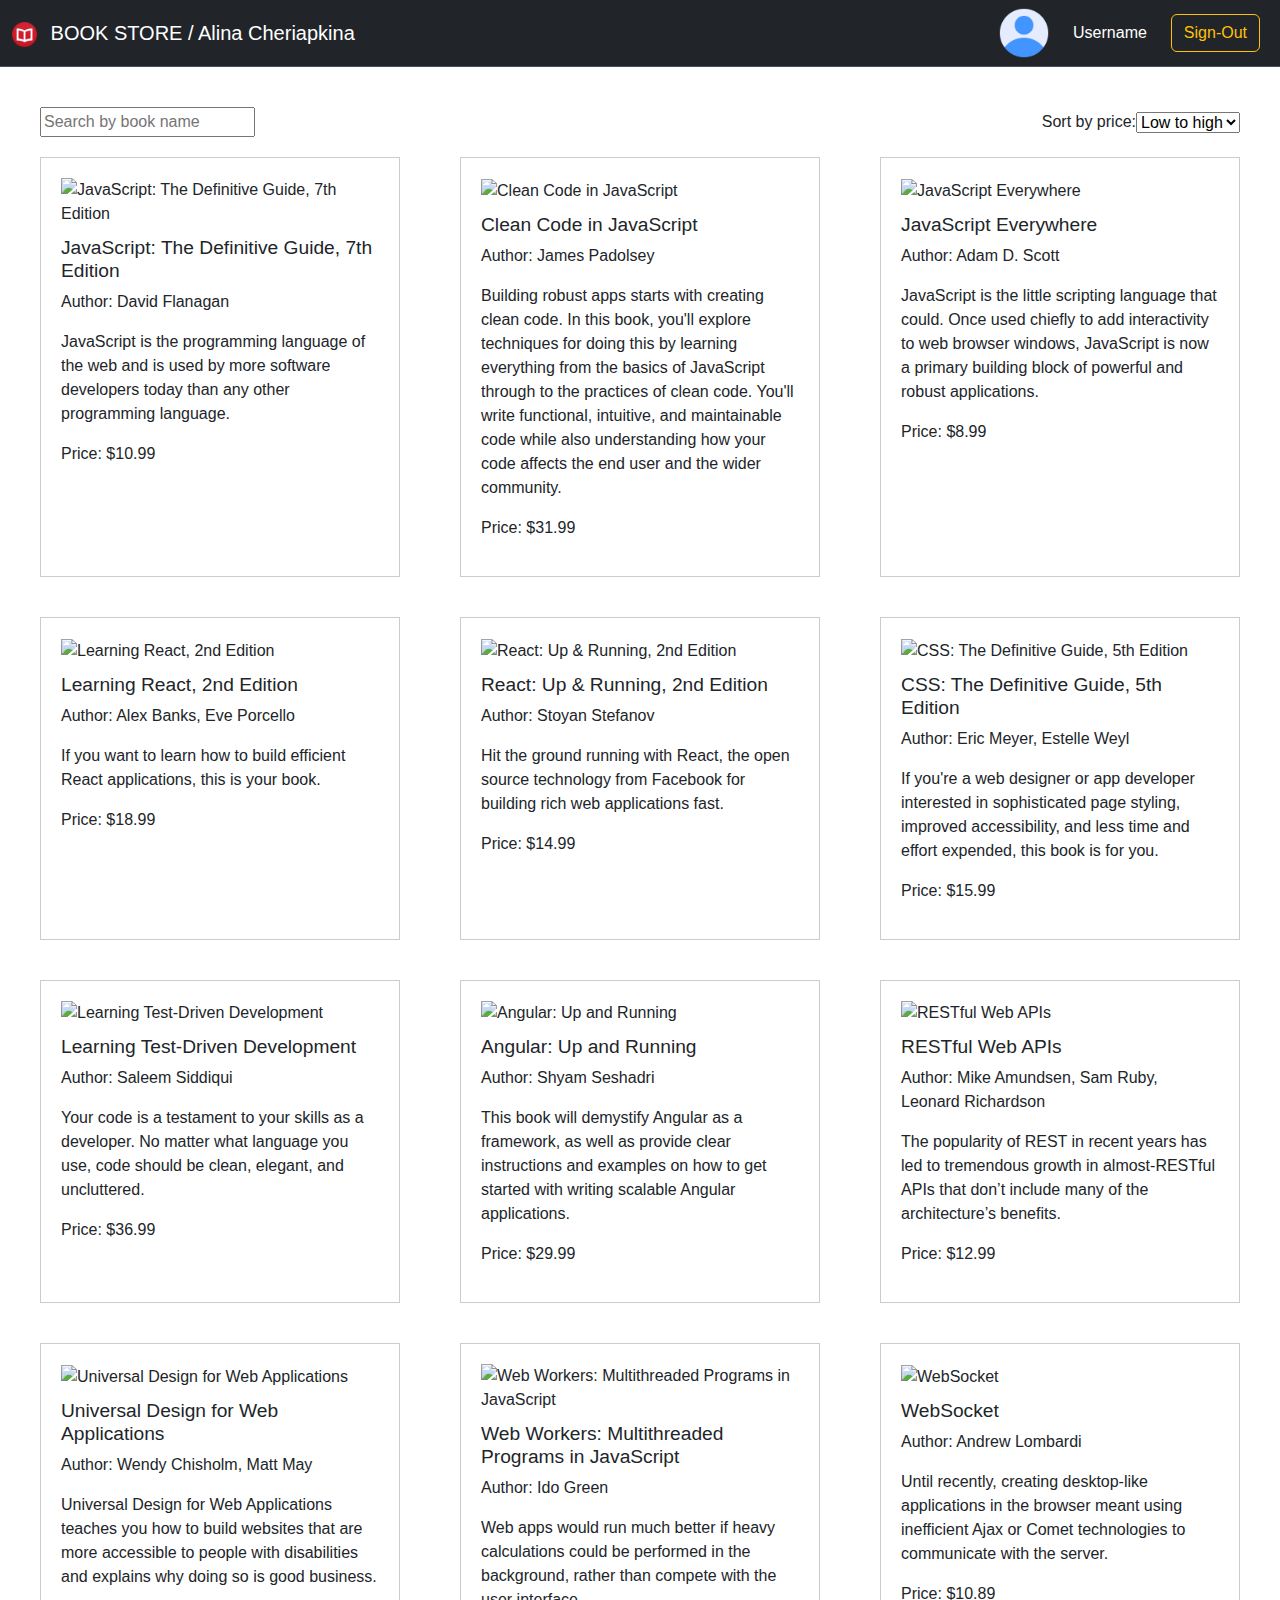
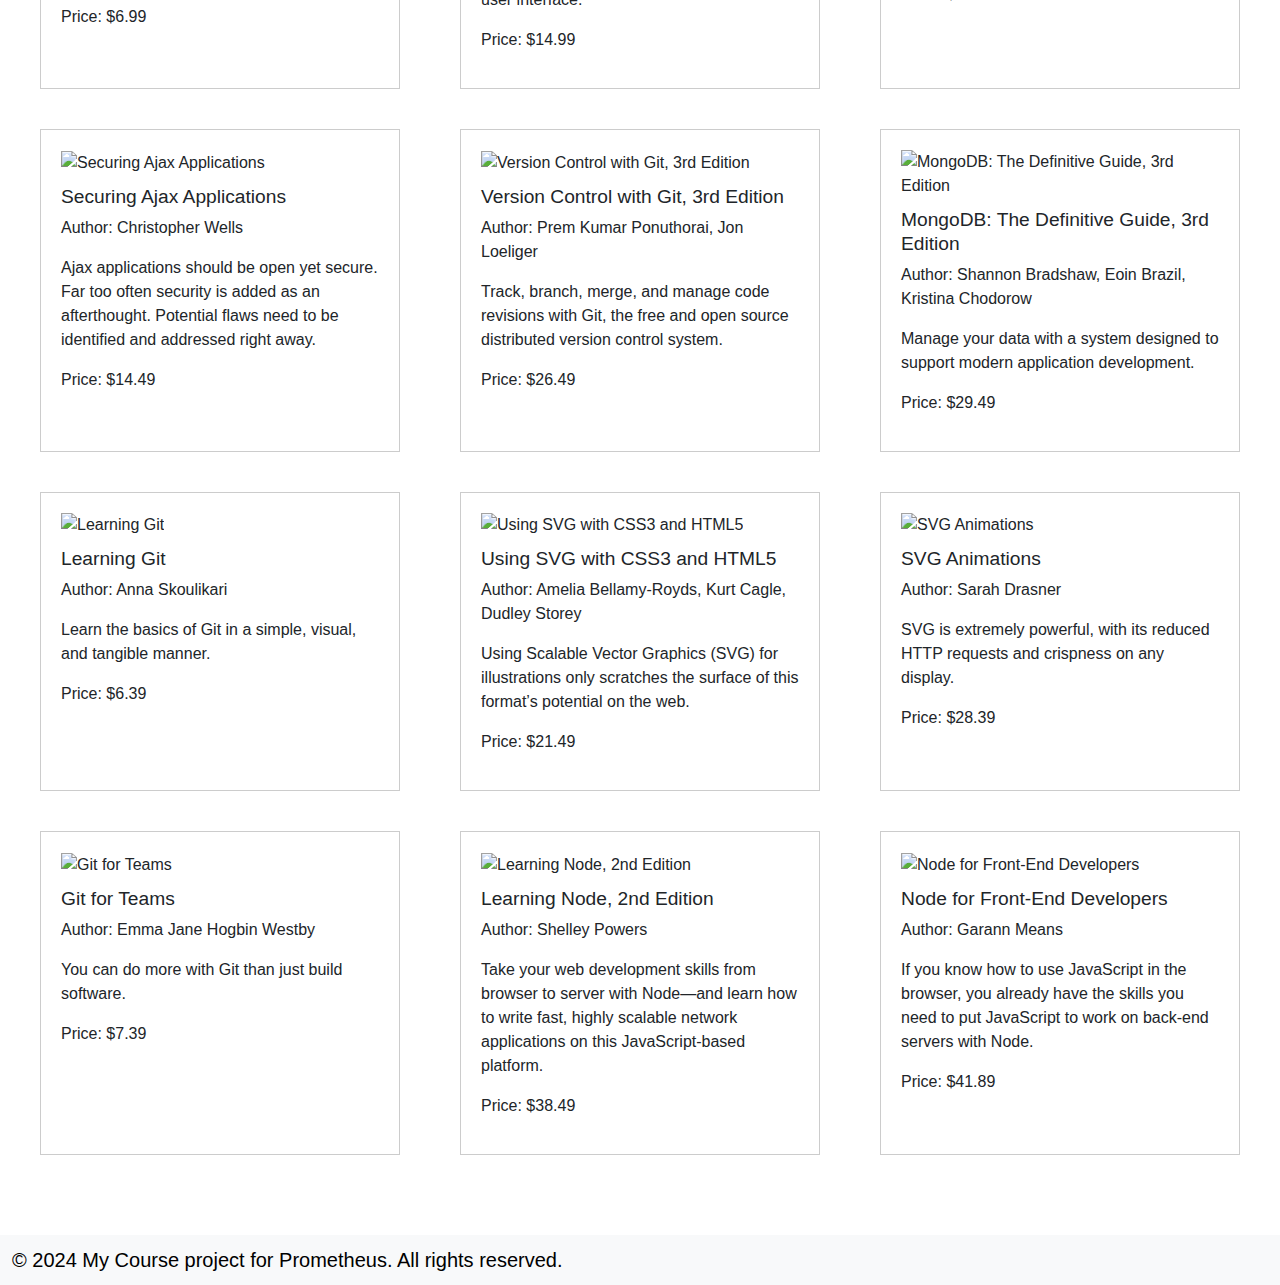
==== X-course-task/book-list/index.html @ e3a6e08c "create book-list page, add styles to book-list, add books json" ====
<!DOCTYPE html>
<html lang="en">
  <head>
    <meta charset="UTF-8" />
    <meta name="viewport" content="width=device-width, initial-scale=1.0" />
    <title>Book Store</title>
    <link rel="icon" href="../images/icon.png" type="image/x-icon" />
    <link
      href="https://cdn.jsdelivr.net/npm/bootstrap@5.3.3/dist/css/bootstrap.min.css"
      rel="stylesheet"
      integrity="sha384-QWTKZyjpPEjISv5WaRU9OFeRpok6YctnYmDr5pNlyT2bRjXh0JMhjY6hW+ALEwIH"
      crossorigin="anonymous"
    />
    <link rel="stylesheet" href="./css/styles.css" />
    <script
      src="https://kit.fontawesome.com/34eea1afad.js"
      crossorigin="anonymous"
    ></script>
  </head>
  <body>
    <header>
      <nav class="navbar navbar-expand-lg navbar-dark bg-dark border-bottom border-body" data-bs-theme="dark">
        <div class="container-fluid flex-grow-1 d-flex justify-content-between align-items-center">
          <a class="navbar-brand" href="#">
            <img src="../images/icon.png" alt="Logo" width="25" height="25" class="d-inline-block align-text-top" />
            <span class="ms-2">BOOK STORE / Alina Cheriapkina</span>
          </a>
          <div class="d-flex gap-4 align-items-center ms-auto">
            <i class="fa-solid fa-cart-shopping fa-3x" style="color: #ffd43b"></i>
            <img src="../images/avatar.png" width="50" alt="avatar" />
            <span id="username" style="color: #fff">Username</span>
            <form class="me-2">
              <button class="btn btn-outline-warning" type="button">Sign-Out</button>
            </form>
          </div>
        </div>
      </nav>
    </header>         
    <main>
      <div class="search-container">
        <input type="text" id="search" placeholder="Search by book name">
      </div>
      <div class="sort-container">
        <label for="sort">Sort by price:</label>
        <select id="sort">
          <option value="asc">Low to high</option>
          <option value="desc">High to low</option>
        </select>
      </div>
      <div id="books-container" class="books-container"></div>      
    </main>
    <footer>
      <nav class="navbar bg-body-tertiary">
        <div class="container-fluid">
          <span class="navbar-brand mb-0 h1 footer-brand">
            &copy; 2024 My Course project for Prometheus. All rights reserved.
          </span>
        </div>
      </nav>
    </footer>    
    <script src="main.js"></script>
  </body>
</html>
---- X-course-task/book-list/css/styles.css ----
body, html {
  font-family: 'Noto Sans', sans-serif;
  margin: 0;
  padding: 0;
  display: flex;
  flex-direction: column;
  min-height: 100vh;
}

main {
  display: flex;
  justify-content: space-between;
  align-items: center;
  flex-wrap: wrap;
  padding: 40px;
  width: 100%;
}

.search-container,
.sort-container {
  flex: 1;
  display: flex;
  align-items: center;
}

.search-container {
  margin-right: 10px;
  justify-content: flex-start;
}

.sort-container {
  margin-left: 10px;
  justify-content: flex-end;
}


.books-container {
  flex-basis: 100%;
  margin-top: 20px;
}

.book {
  border: 1px solid #ccc;
  padding: 20px;
  margin-bottom: 20px;
  width: calc(33.33% - 40px);
  box-sizing: border-box;
}

.book-row {
    display: flex;
    justify-content: space-between;
    margin-bottom: 20px;
}

.book-image {
  max-width: 100%;
  height: auto;
}

.book-title {
  font-size: 1.2rem;
  margin-top: 10px;
}

.book-author,
.book-price {
  margin-top: 5px;
}

.book-description {
  margin-top: 10px;
}

 .container {
  margin-top: 100px;
 }

footer {
  flex-shrink: 0;
}
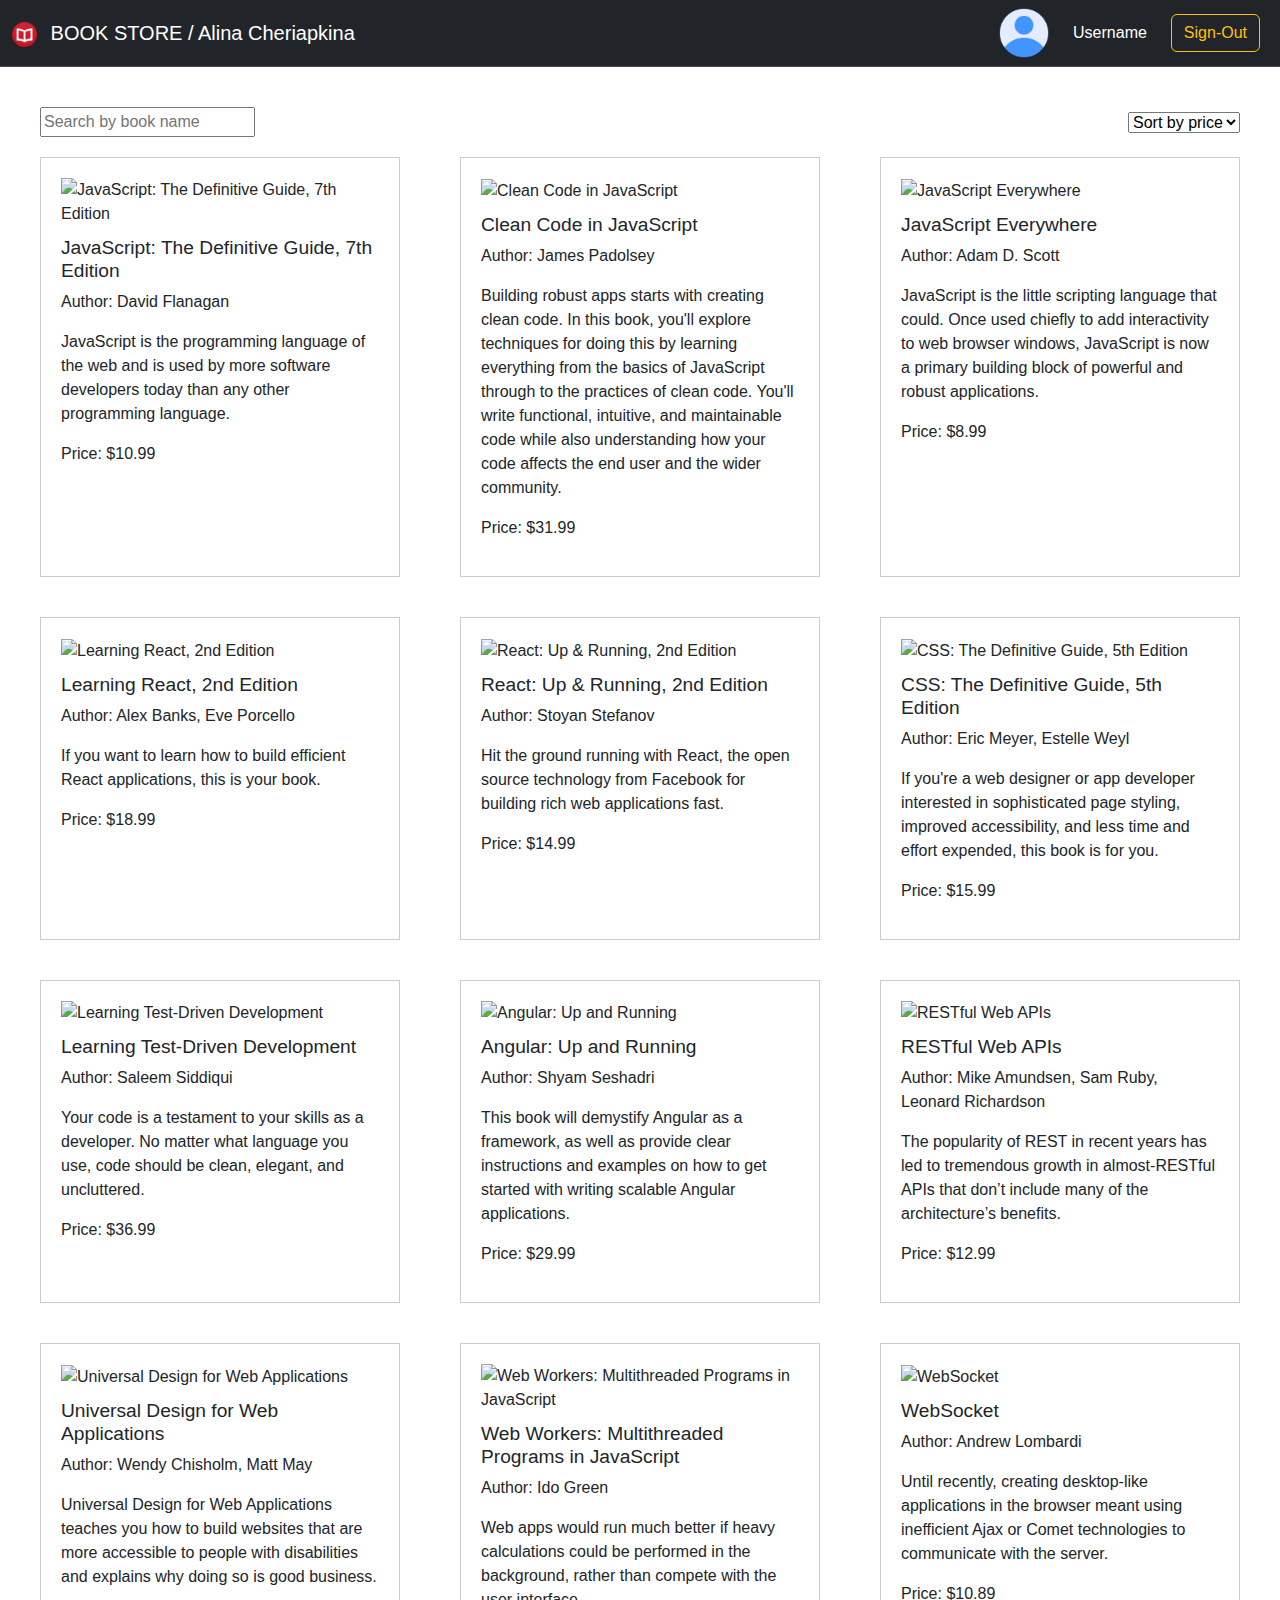
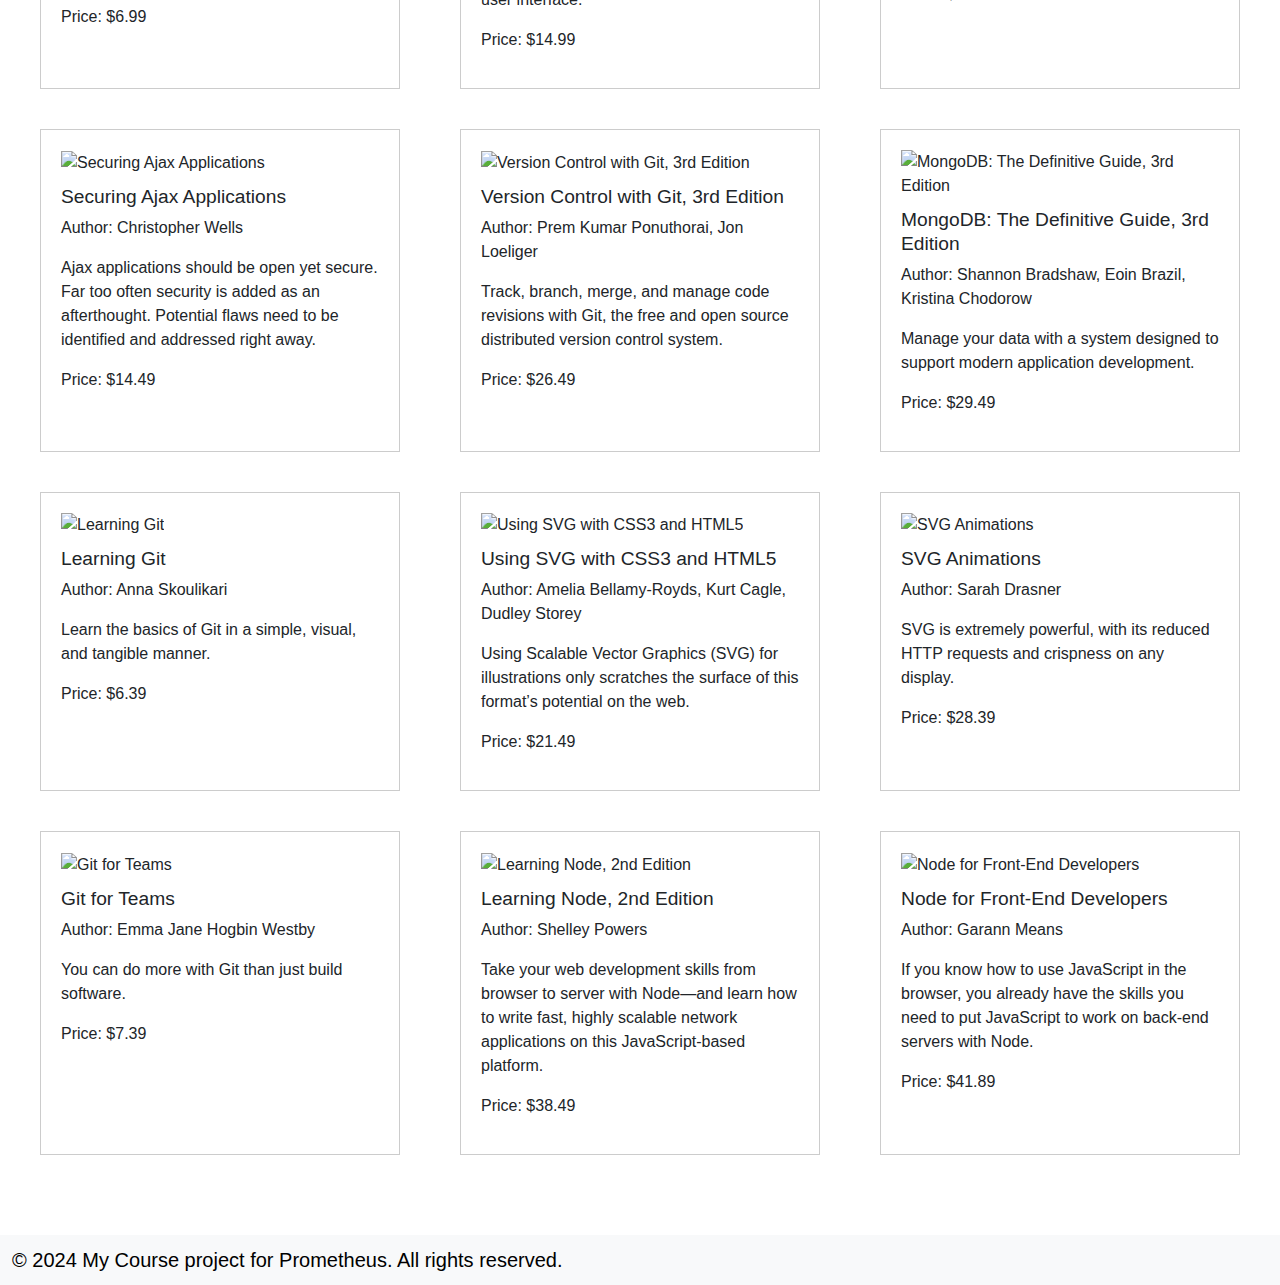
==== commit 0832d1b5: "fix sort option" ====
--- a/X-course-task/book-list/index.html
+++ b/X-course-task/book-list/index.html
@@ -41,8 +41,8 @@
         <input type="text" id="search" placeholder="Search by book name">
       </div>
       <div class="sort-container">
-        <label for="sort">Sort by price:</label>
         <select id="sort">
+          <option value="default">Sort by price</option>
           <option value="asc">Low to high</option>
           <option value="desc">High to low</option>
         </select>
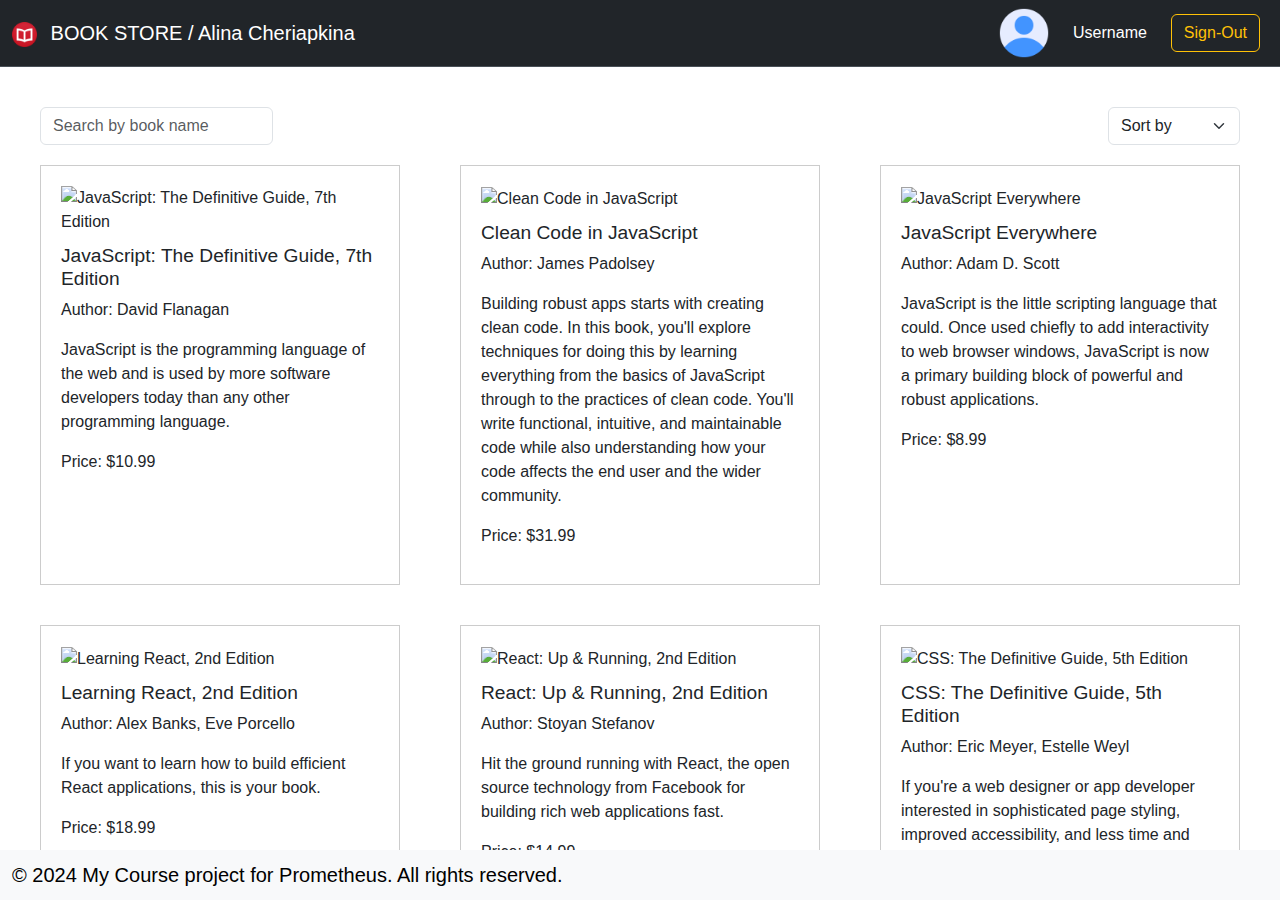
==== commit e0ba742d: "fix search" ====
--- a/X-course-task/book-list/index.html
+++ b/X-course-task/book-list/index.html
@@ -38,16 +38,16 @@
     </header>         
     <main>
       <div class="search-container">
-        <input type="text" id="search" placeholder="Search by book name">
+        <input type="text" id="search" class="form-control" placeholder="Search by book name">
       </div>
       <div class="sort-container">
-        <select id="sort">
-          <option value="default">Sort by price</option>
+        <select id="sort" class="form-select">
+          <option value="default">Sort by</option>
           <option value="asc">Low to high</option>
           <option value="desc">High to low</option>
         </select>
       </div>
-      <div id="books-container" class="books-container"></div>      
+      <div id="books-container" class="books-container"></div>
     </main>
     <footer>
       <nav class="navbar bg-body-tertiary">
--- a/X-course-task/book-list/css/styles.css
+++ b/X-course-task/book-list/css/styles.css
@@ -4,35 +4,29 @@
   padding: 0;
   display: flex;
   flex-direction: column;
-  min-height: 100vh;
+  height: 100vh; /* Змінено з min-height на height */
 }
 
 main {
   display: flex;
   justify-content: space-between;
-  align-items: center;
+  align-items: flex-start; /* Змінено з center на flex-start для початкового вирівнювання */
   flex-wrap: wrap;
   padding: 40px;
   width: 100%;
+  height: calc(100vh - 100px); /* Фіксована висота від верхнього краю екрану до нижнього краю футера */
+  overflow-y: auto; /* Додано прокрутку, якщо контент перевищує розмір висоти */
+  flex-grow: 1; /* Додано flex-grow для розтягування на всю доступну висоту */
 }
 
-.search-container,
-.sort-container {
-  flex: 1;
-  display: flex;
-  align-items: center;
-}
 
 .search-container {
-  margin-right: 10px;
   justify-content: flex-start;
 }
 
 .sort-container {
-  margin-left: 10px;
   justify-content: flex-end;
 }
-
 
 .books-container {
   flex-basis: 100%;
@@ -72,10 +66,6 @@
   margin-top: 10px;
 }
 
- .container {
-  margin-top: 100px;
- }
-
 footer {
   flex-shrink: 0;
 }
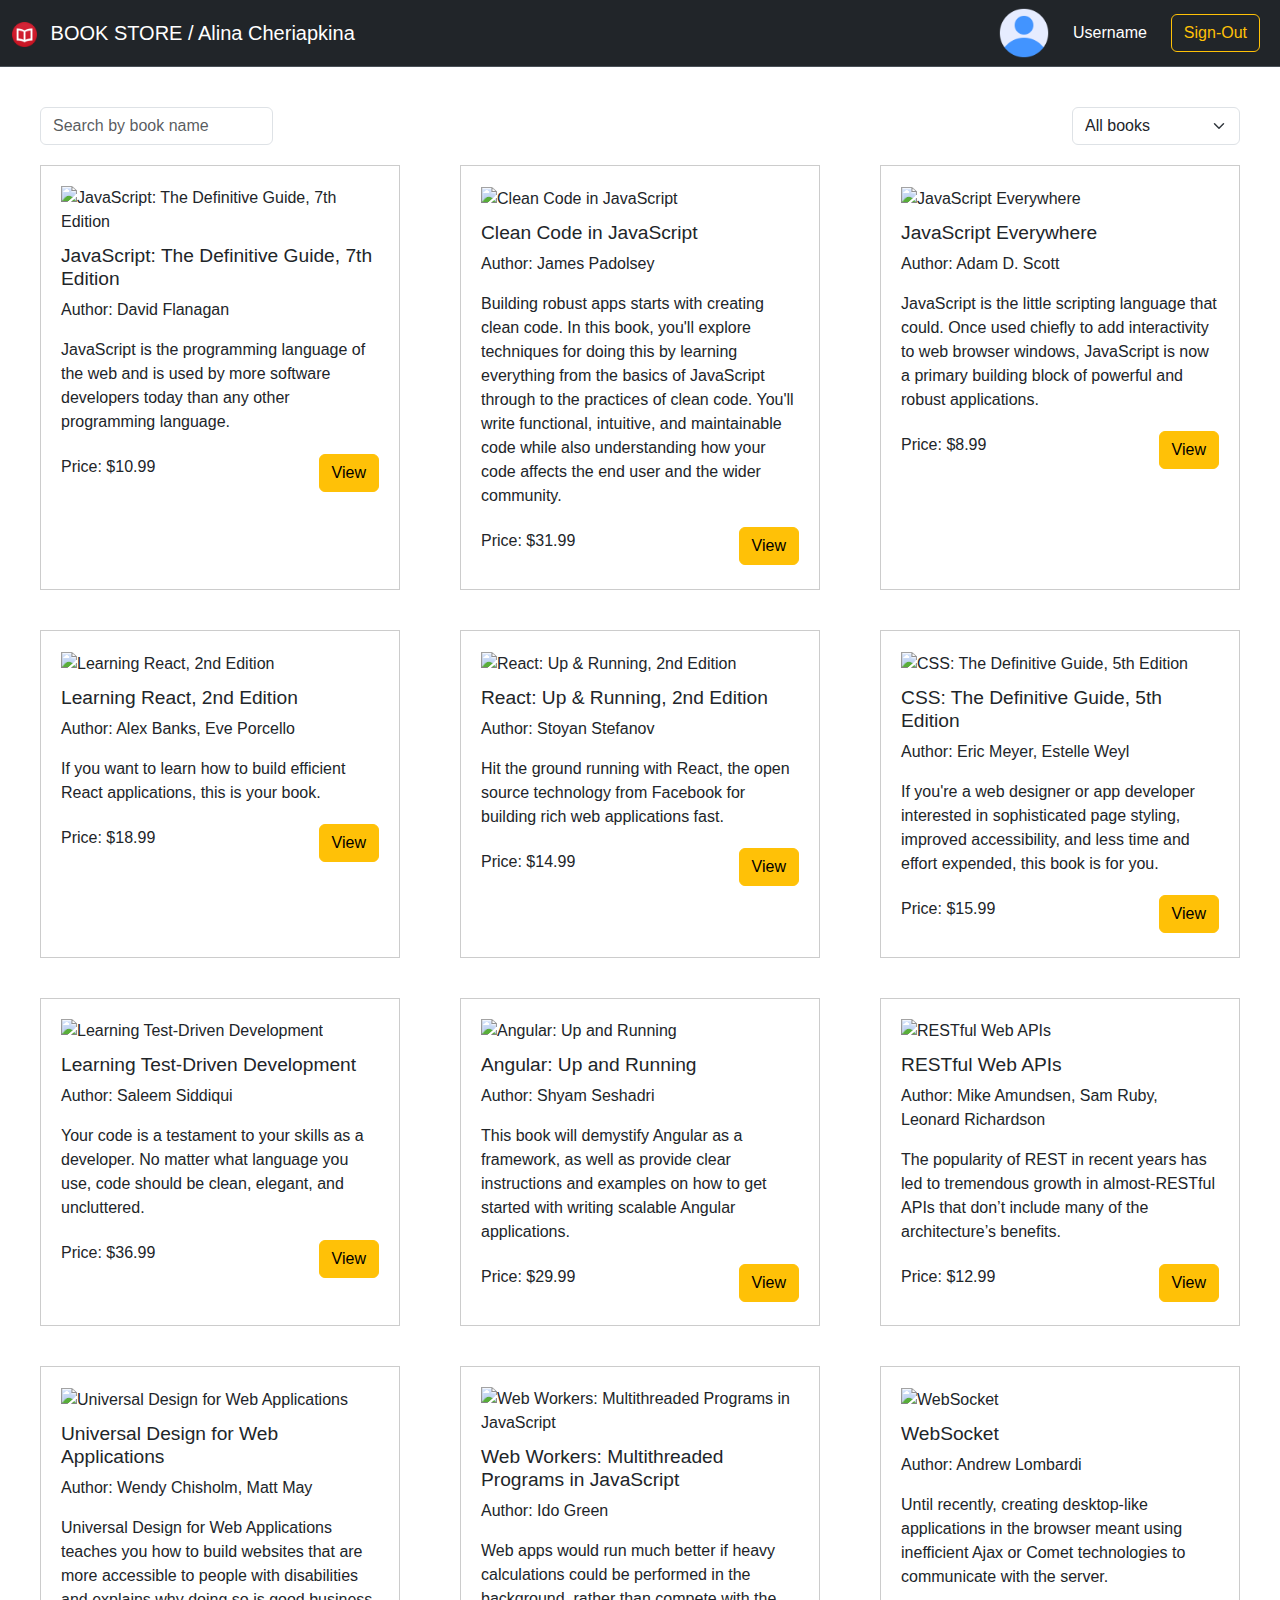
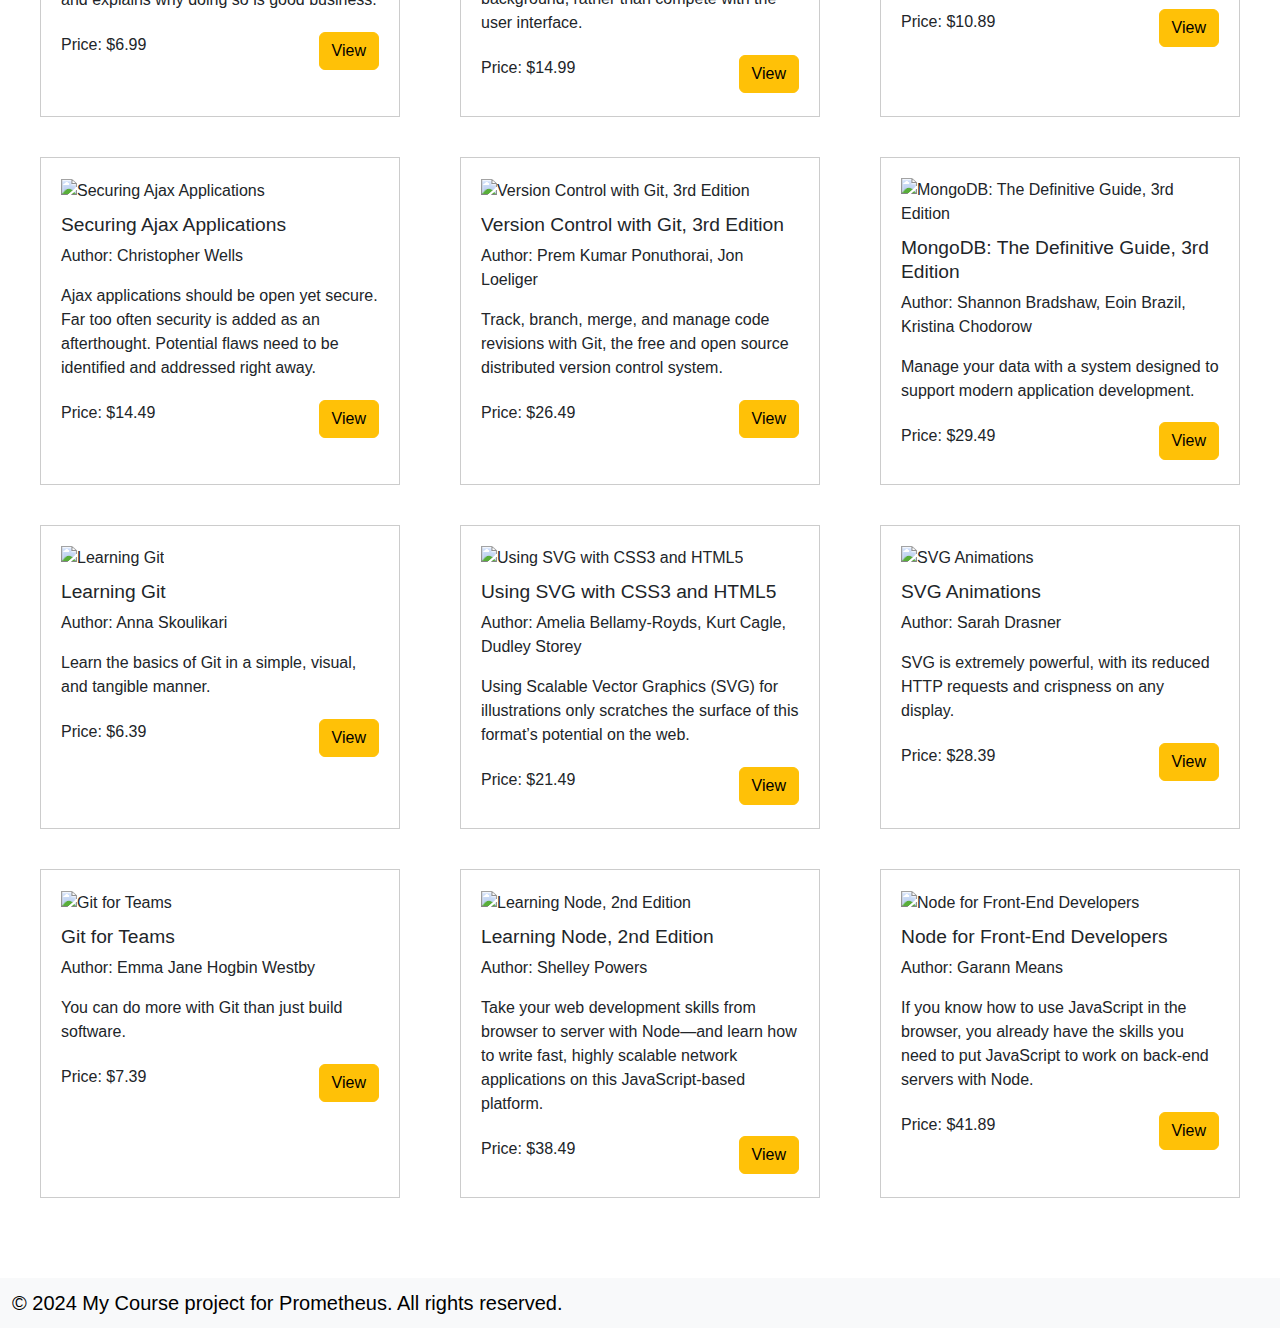
==== commit 24c74766: "edit sort form" ====
--- a/X-course-task/book-list/index.html
+++ b/X-course-task/book-list/index.html
@@ -42,9 +42,9 @@
       </div>
       <div class="sort-container">
         <select id="sort" class="form-select">
-          <option value="default">Sort by</option>
-          <option value="asc">Low to high</option>
-          <option value="desc">High to low</option>
+          <option value="default">All books</option>
+          <option value="asc">Price low to high</option>
+          <option value="desc">Price high to low</option>
         </select>
       </div>
       <div id="books-container" class="books-container"></div>
--- a/X-course-task/book-list/css/styles.css
+++ b/X-course-task/book-list/css/styles.css
@@ -4,21 +4,18 @@
   padding: 0;
   display: flex;
   flex-direction: column;
-  height: 100vh; /* Змінено з min-height на height */
+  height: 100vh;
 }
 
 main {
+  flex: 1;
   display: flex;
   justify-content: space-between;
-  align-items: flex-start; /* Змінено з center на flex-start для початкового вирівнювання */
+  align-items: flex-start;
   flex-wrap: wrap;
   padding: 40px;
   width: 100%;
-  height: calc(100vh - 100px); /* Фіксована висота від верхнього краю екрану до нижнього краю футера */
-  overflow-y: auto; /* Додано прокрутку, якщо контент перевищує розмір висоти */
-  flex-grow: 1; /* Додано flex-grow для розтягування на всю доступну висоту */
 }
-
 
 .search-container {
   justify-content: flex-start;
@@ -37,7 +34,7 @@
   border: 1px solid #ccc;
   padding: 20px;
   margin-bottom: 20px;
-  width: calc(33.33% - 40px);
+  flex-basis: calc(33.33% - 40px);
   box-sizing: border-box;
 }
 
@@ -66,6 +63,78 @@
   margin-top: 10px;
 }
 
+.book-details {
+  display: flex; /* Додано */
+  justify-content: space-between; /* Додано */
+  align-items: center; /* Додано */
+}
+
 footer {
   flex-shrink: 0;
 }
+
+@media (max-width: 767px) {
+  main {
+    padding: 20px;
+  }
+
+  .search-container,
+  .sort-container {
+    width: 100%;
+    margin-left: 0;
+    margin-right: 0;
+  }
+  
+  .book {
+    flex-basis: calc(100% - 20px);
+  }
+
+  .input-wrapper,
+  .btn {
+    margin-left: 8px;
+    margin-right: 8px;
+    width: calc(100% - 16px);
+  }
+
+  .navbar,
+  footer {
+    width: 100% !important;
+  }
+
+  .footer-brand {
+    font-size: 0.8rem;
+  }
+}
+
+@media (max-width: 320px) {
+  main {
+    padding: 20px;
+  }
+
+  .search-container,
+  .sort-container {
+    width: 100%;
+    margin-left: 0;
+    margin-right: 0;
+  }
+  
+  .book {
+    flex-basis: calc(100% - 20px);
+  }
+
+  .input-wrapper,
+  .btn {
+    margin-left: 8px;
+    margin-right: 8px;
+    width: calc(100% - 16px);
+  }
+
+  .navbar,
+  footer {
+    width: 100%;
+  }
+
+  .footer-brand {
+    font-size: 0.8rem;
+  }
+}
